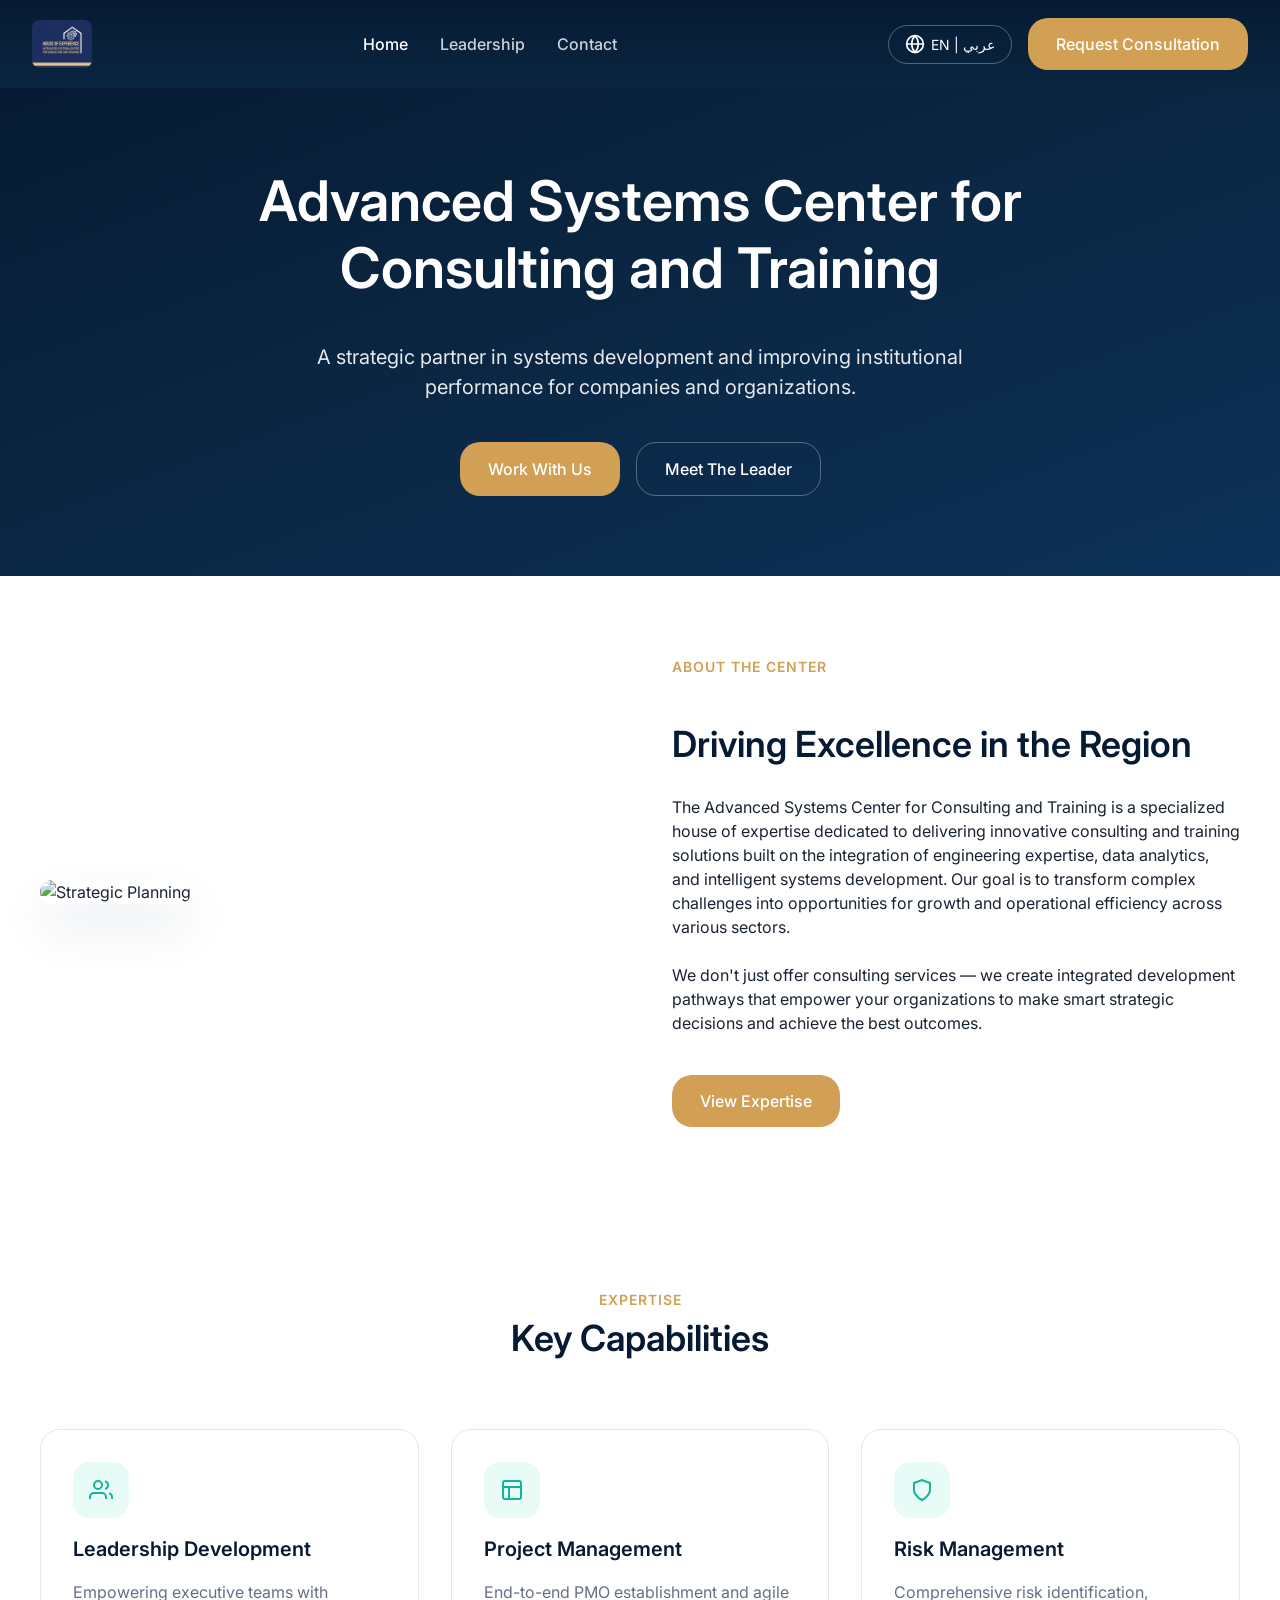
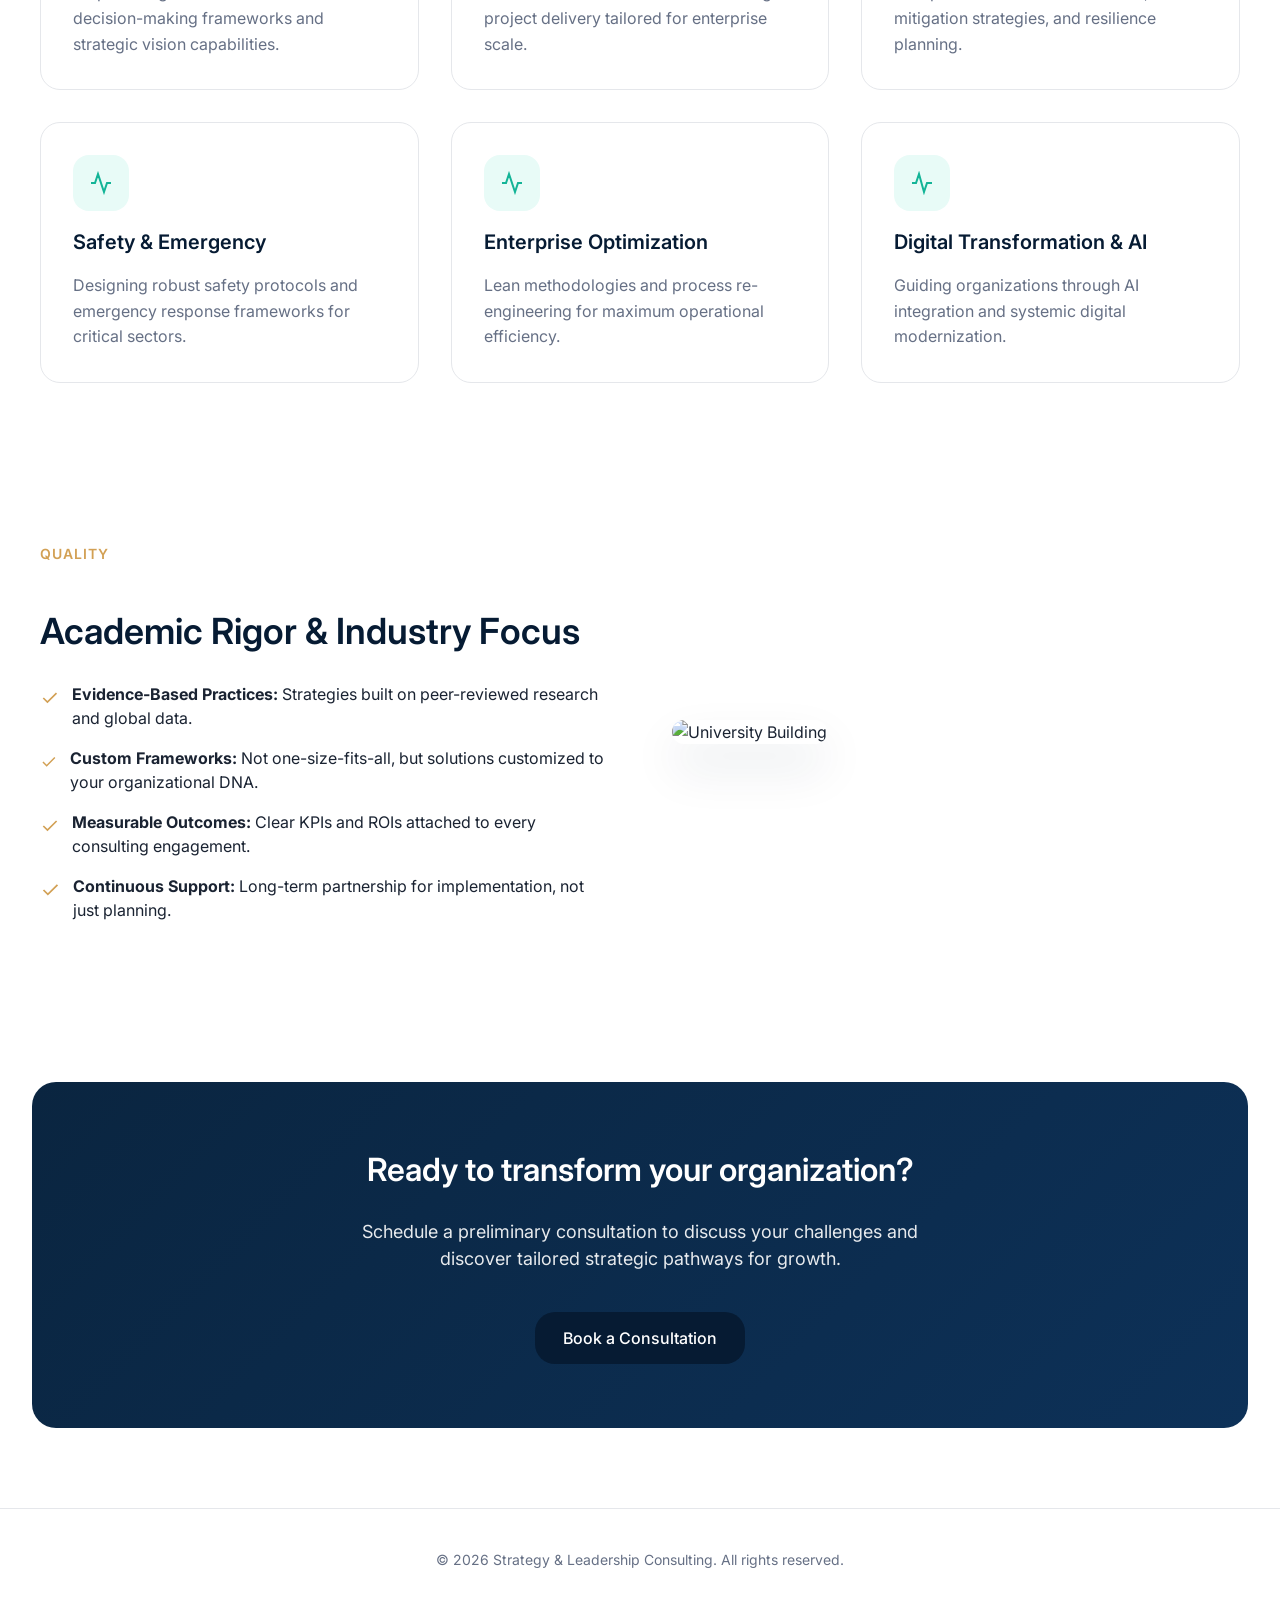
==== src/index.html @ 2aa575b3 "Initial commit: Khibra Consulting bilingual website Bilingual (EN + AR) consulting website for Advan" ====
<!DOCTYPE html>
<html lang="en">
<head>
  <meta charset="UTF-8">
  <meta name="viewport" content="width=device-width, initial-scale=1.0">
  <title>Global Consultant | Strategy & Leadership</title>
  <link rel="preconnect" href="https://fonts.googleapis.com">
  <link rel="preconnect" href="https://fonts.gstatic.com" crossorigin>
  <link href="https://fonts.googleapis.com/css2?family=Inter:wght@400;500;600;700&display=swap" rel="stylesheet">
  <link rel="stylesheet" href="styles.css">
</head>
<body>
  
  <nav class="navbar">
    <div class="logo flex items-center gap-4">
      <img src="assets/images/logo.png" alt="Logo">
    </div>
    
    <ul class="nav-links">
      <li><a href="index.html" class="active">Home</a></li>
      <li><a href="leadership.html">Leadership</a></li>
      <li><a href="contact.html">Contact</a></li>
    </ul>
    
    <div class="flex items-center gap-4">
      <a href="index-ar.html" class="lang-toggle">
        <svg width="20" height="20" viewBox="0 0 24 24" fill="none" stroke="currentColor" stroke-width="2" stroke-linecap="round" stroke-linejoin="round"><circle cx="12" cy="12" r="10"></circle><path d="M12 2a15.3 15.3 0 0 1 4 10 15.3 15.3 0 0 1-4 10 15.3 15.3 0 0 1-4-10 15.3 15.3 0 0 1 4-10z"></path><path d="M2 12h20"></path></svg>
        <span>EN | عربي</span>
      </a>
      <a href="contact.html" class="btn btn-primary">Request Consultation</a>
    </div>
  </nav>

  <header class="hero">
    <h1>Advanced Systems Center for Consulting and Training</h1>
    <p>A strategic partner in systems development and improving institutional performance for companies and organizations.</p>
    
    <div class="flex gap-4">
      <a href="contact.html" class="btn btn-primary">Work With Us</a>
      <a href="leadership.html" class="btn btn-outline">Meet The Leader</a>
    </div>
  </header>

  <section class="section bg-light">
    <div class="split-section">
      <div class="split-image">
        <img src="https://images.unsplash.com/photo-1616039947305-f1070c647429?crop=entropy&cs=tinysrgb&fit=max&fm=jpg&ixlib=rb-4.1.0&q=80&w=1080" alt="Strategic Planning">
      </div>
      <div class="split-content">
        <span class="section-tag">About The Center</span>
        <h2 class="section-title">Driving Excellence in the Region</h2>
        <p>The Advanced Systems Center for Consulting and Training is a specialized house of expertise dedicated to delivering innovative consulting and training solutions built on the integration of engineering expertise, data analytics, and intelligent systems development. Our goal is to transform complex challenges into opportunities for growth and operational efficiency across various sectors.</p>
        <p>We don't just offer consulting services — we create integrated development pathways that empower your organizations to make smart strategic decisions and achieve the best outcomes.</p>
        <a href="leadership.html" class="btn btn-primary" style="align-self: flex-start; margin-top: 16px;">View Expertise</a>
      </div>
    </div>
  </section>

  <section class="section">
    <div class="section-header">
      <span class="section-tag">Expertise</span>
      <h2 class="section-title">Key Capabilities</h2>
    </div>
    
    <div class="capabilities-grid">
      <div class="card">
        <div class="card-icon">
          <svg width="24" height="24" viewBox="0 0 24 24" fill="none" stroke="currentColor" stroke-width="2"><path d="M17 21v-2a4 4 0 0 0-4-4H5a4 4 0 0 0-4 4v2"></path><circle cx="9" cy="7" r="4"></circle><path d="M23 21v-2a4 4 0 0 0-3-3.87"></path><path d="M16 3.13a4 4 0 0 1 0 7.75"></path></svg>
        </div>
        <h3>Leadership Development</h3>
        <p>Empowering executive teams with decision-making frameworks and strategic vision capabilities.</p>
      </div>

      <div class="card">
        <div class="card-icon">
          <svg width="24" height="24" viewBox="0 0 24 24" fill="none" stroke="currentColor" stroke-width="2"><rect x="3" y="3" width="18" height="18" rx="2" ry="2"></rect><line x1="3" y1="9" x2="21" y2="9"></line><line x1="9" y1="21" x2="9" y2="9"></line></svg>
        </div>
        <h3>Project Management</h3>
        <p>End-to-end PMO establishment and agile project delivery tailored for enterprise scale.</p>
      </div>

      <div class="card">
        <div class="card-icon">
          <svg width="24" height="24" viewBox="0 0 24 24" fill="none" stroke="currentColor" stroke-width="2"><path d="M12 22s8-4 8-10V5l-8-3-8 3v7c0 6 8 10 8 10z"></path></svg>
        </div>
        <h3>Risk Management</h3>
        <p>Comprehensive risk identification, mitigation strategies, and resilience planning.</p>
      </div>

      <div class="card">
        <div class="card-icon">
          <svg width="24" height="24" viewBox="0 0 24 24" fill="none" stroke="currentColor" stroke-width="2"><path d="M22 12h-4l-3 9L9 3l-3 9H2"></path></svg>
        </div>
        <h3>Safety & Emergency</h3>
        <p>Designing robust safety protocols and emergency response frameworks for critical sectors.</p>
      </div>

      <div class="card">
        <div class="card-icon">
          <svg width="24" height="24" viewBox="0 0 24 24" fill="none" stroke="currentColor" stroke-width="2"><polyline points="22 12 18 12 15 21 9 3 6 12 2 12"></polyline></svg>
        </div>
        <h3>Enterprise Optimization</h3>
        <p>Lean methodologies and process re-engineering for maximum operational efficiency.</p>
      </div>

      <div class="card">
        <div class="card-icon">
          <svg width="24" height="24" viewBox="0 0 24 24" fill="none" stroke="currentColor" stroke-width="2"><path d="M2 12h4l3-9 5 18 3-9h5"></path></svg>
        </div>
        <h3>Digital Transformation & AI</h3>
        <p>Guiding organizations through AI integration and systemic digital modernization.</p>
      </div>
    </div>
  </section>

  <section class="section bg-light">
    <div class="split-section">
      <div class="split-content">
        <span class="section-tag">Quality</span>
        <h2 class="section-title">Academic Rigor & Industry Focus</h2>
        <ul class="bullet-list">
          <li class="bullet-item">
            <svg class="bullet-icon" width="24" height="24" viewBox="0 0 24 24" fill="none" stroke="currentColor" stroke-width="2"><polyline points="20 6 9 17 4 12"></polyline></svg>
            <p><strong>Evidence-Based Practices:</strong> Strategies built on peer-reviewed research and global data.</p>
          </li>
          <li class="bullet-item">
            <svg class="bullet-icon" width="24" height="24" viewBox="0 0 24 24" fill="none" stroke="currentColor" stroke-width="2"><polyline points="20 6 9 17 4 12"></polyline></svg>
            <p><strong>Custom Frameworks:</strong> Not one-size-fits-all, but solutions customized to your organizational DNA.</p>
          </li>
          <li class="bullet-item">
            <svg class="bullet-icon" width="24" height="24" viewBox="0 0 24 24" fill="none" stroke="currentColor" stroke-width="2"><polyline points="20 6 9 17 4 12"></polyline></svg>
            <p><strong>Measurable Outcomes:</strong> Clear KPIs and ROIs attached to every consulting engagement.</p>
          </li>
          <li class="bullet-item">
            <svg class="bullet-icon" width="24" height="24" viewBox="0 0 24 24" fill="none" stroke="currentColor" stroke-width="2"><polyline points="20 6 9 17 4 12"></polyline></svg>
            <p><strong>Continuous Support:</strong> Long-term partnership for implementation, not just planning.</p>
          </li>
        </ul>
      </div>
      <div class="split-image">
        <img src="https://images.unsplash.com/photo-1616039947305-f1070c647429?crop=entropy&cs=tinysrgb&fit=max&fm=jpg&ixlib=rb-4.1.0&q=80&w=1080" alt="University Building">
      </div>
    </div>
  </section>

  <div class="cta-section">
    <h2>Ready to transform your organization?</h2>
    <p>Schedule a preliminary consultation to discuss your challenges and discover tailored strategic pathways for growth.</p>
    <a href="contact.html" class="btn btn-primary" style="background-color: var(--color-primary); margin-top: 16px;">Book a Consultation</a>
  </div>

  <footer>
    <p>&copy; 2026 Strategy & Leadership Consulting. All rights reserved.</p>
  </footer>

  <script src="script.js"></script>
</body>
</html>
---- src/styles.css ----
:root {
  /* Brand Colors */
  --color-primary: #061B33;
  --color-primary-light: #0D3158;
  --color-secondary: #0A2540;
  
  --color-accent: #D2A054;
  --color-accent-hover: #C5944E;
  
  --color-mint: #E8FBF7;
  --color-mint-dark: #13B497;
  
  /* Text Colors */
  --text-dark: #1A2332;
  --text-light: #667085;
  --text-white: #FFFFFF;
  
  /* Backgrounds */
  --bg-white: #FFFFFF;
  --bg-light: #F9FAFB;
  
  /* Layout */
  --max-width: 1200px;
  --navbar-height: 88px;
  --border-radius: 20px;
}

* {
  margin: 0;
  padding: 0;
  box-sizing: border-box;
}

body {
  font-family: 'Inter', -apple-system, sans-serif;
  color: var(--text-dark);
  background-color: var(--bg-white);
  line-height: 1.5;
}

/* Utilities */
.container {
  max-width: var(--max-width);
  margin: 0 auto;
  padding: 0 32px;
}

.flex { display: flex; }
.flex-col { display: flex; flex-direction: column; }
.items-center { align-items: center; }
.justify-between { justify-content: space-between; }
.justify-center { justify-content: center; }
.gap-4 { gap: 16px; }
.gap-8 { gap: 32px; }

/* Buttons */
.btn {
  display: inline-flex;
  align-items: center;
  justify-content: center;
  padding: 14px 28px;
  border-radius: var(--border-radius);
  font-weight: 500;
  cursor: pointer;
  text-decoration: none;
  transition: all 0.2s;
  border: none;
}

.btn-primary {
  background: var(--color-accent);
  color: var(--bg-white);
}

.btn-primary:hover {
  background: var(--color-accent-hover);
}

.btn-outline {
  background: transparent;
  color: var(--text-white);
  border: 1px solid rgba(255, 255, 255, 0.3);
}

.btn-outline:hover {
  background: rgba(255, 255, 255, 0.1);
}

/* Navbar */
.navbar {
  height: var(--navbar-height);
  background: linear-gradient(180deg, var(--color-primary) 0%, var(--color-secondary) 100%);
  display: flex;
  align-items: center;
  padding: 0 32px;
  justify-content: space-between;
}

.nav-links {
  display: flex;
  gap: 32px;
  list-style: none;
}

.nav-links a {
  color: var(--text-white);
  text-decoration: none;
  font-weight: 500;
  opacity: 0.8;
  transition: opacity 0.2s;
}

.nav-links a:hover, .nav-links a.active {
  opacity: 1;
}

.logo img {
  height: 48px;
  border-radius: 8px; /* Optional if logo requires background */
}

/* Language Toggle */
.lang-toggle {
  display: flex;
  align-items: center;
  gap: 6px;
  padding: 8px 16px;
  border-radius: 20px;
  border: 1px solid rgba(255, 255, 255, 0.3);
  color: var(--text-white);
  text-decoration: none;
  font-size: 14px;
}

.lang-toggle:hover {
  background: rgba(255, 255, 255, 0.1);
}

/* RTL Support */
[dir="rtl"] {
  text-align: right;
}

[dir="rtl"] .nav-links {
  flex-direction: row-reverse;
}

/* Hero Section */
.hero {
  padding: 80px 32px;
  background: linear-gradient(160deg, var(--color-primary) 0%, var(--color-secondary) 40%, var(--color-primary-light) 100%);
  color: var(--text-white);
  text-align: center;
  display: flex;
  flex-direction: column;
  align-items: center;
  gap: 40px;
}

.hero h1 {
  font-size: 56px;
  font-weight: 600;
  max-width: 900px;
  line-height: 1.2;
}

.hero p {
  font-size: 20px;
  max-width: 700px;
  opacity: 0.9;
}

.hero-stats {
  display: flex;
  gap: 48px;
  margin-top: 24px;
}

.stat-item {
  display: flex;
  flex-direction: column;
  align-items: center;
  gap: 8px;
}

.stat-value {
  font-size: 32px;
  font-weight: 700;
  color: var(--color-accent);
}

.stat-label {
  font-size: 14px;
  opacity: 0.8;
}

/* Section Common */
.section {
  padding: 80px 32px;
}

.section-header {
  text-align: center;
  margin-bottom: 64px;
}

.section-tag {
  color: var(--color-accent);
  font-weight: 600;
  font-size: 14px;
  text-transform: uppercase;
  letter-spacing: 1px;
  margin-bottom: 16px;
}

.section-title {
  font-size: 36px;
  font-weight: 600;
  color: var(--color-primary);
}

/* Capabilities Grid */
.capabilities-grid {
  display: grid;
  grid-template-columns: repeat(auto-fit, minmax(300px, 1fr));
  gap: 32px;
  max-width: 1200px;
  margin: 0 auto;
}

.card {
  padding: 32px;
  background: var(--bg-white);
  border-radius: var(--border-radius);
  border: 1px solid #E5E7EB;
  transition: transform 0.2s, box-shadow 0.2s;
  display: flex;
  flex-direction: column;
  gap: 16px;
}

.card:hover {
  transform: translateY(-4px);
  box-shadow: 0 12px 24px rgba(0,0,0,0.05);
}

.card-icon {
  width: 56px;
  height: 56px;
  background: var(--color-mint);
  border-radius: 16px;
  display: flex;
  align-items: center;
  justify-content: center;
  color: var(--color-mint-dark);
}

.card h3 {
  font-size: 20px;
  font-weight: 600;
  color: var(--color-primary);
}

.card p {
  color: var(--text-light);
  line-height: 1.6;
}

/* Split Section (Rigor / About) */
.split-section {
  display: flex;
  align-items: center;
  gap: 64px;
  max-width: 1200px;
  margin: 0 auto;
}

[dir="rtl"] .split-section {
  flex-direction: row-reverse;
}

.split-content {
  flex: 1;
  display: flex;
  flex-direction: column;
  gap: 24px;
}

.split-image {
  flex: 1;
}

.split-image img {
  width: 100%;
  border-radius: var(--border-radius);
  box-shadow: 0 24px 48px rgba(10, 37, 64, 0.1);
}

.bullet-list {
  display: flex;
  flex-direction: column;
  gap: 16px;
  list-style: none;
}

.bullet-item {
  display: flex;
  align-items: flex-start;
  gap: 12px;
}

.bullet-icon {
  color: var(--color-accent);
  margin-top: 4px;
}

/* CTA Section */
.cta-section {
  background: linear-gradient(135deg, var(--color-secondary) 0%, var(--color-primary-light) 100%);
  margin: 80px 32px;
  border-radius: 24px;
  padding: 64px;
  text-align: center;
  color: var(--text-white);
  display: flex;
  flex-direction: column;
  align-items: center;
  gap: 24px;
}

.cta-section h2 {
  font-size: 32px;
  font-weight: 600;
}

.cta-section p {
  font-size: 18px;
  opacity: 0.9;
  max-width: 600px;
}

/* Profile Card */
.profile-card {
  max-width: 800px;
  margin: -80px auto 80px;
  background: var(--bg-white);
  border-radius: 24px;
  box-shadow: 0 12px 32px rgba(0,0,0,0.08);
  padding: 48px;
  display: flex;
  align-items: center;
  gap: 48px;
  position: relative;
  z-index: 10;
}

[dir="rtl"] .profile-card {
  flex-direction: row-reverse;
}

.profile-image {
  width: 200px;
  height: 200px;
  border-radius: 50%;
  object-fit: cover;
  border: 4px solid var(--bg-white);
  box-shadow: 0 8px 16px rgba(0,0,0,0.1);
}

.profile-info h1 {
  font-size: 32px;
  color: var(--color-primary);
  margin-bottom: 8px;
}

.profile-role {
  color: var(--color-accent);
  font-weight: 500;
  margin-bottom: 24px;
}

.profile-bio {
  color: var(--text-light);
  line-height: 1.6;
  margin-bottom: 24px;
}

.tags {
  display: flex;
  flex-wrap: wrap;
  gap: 8px;
}

.tag {
  background: var(--color-mint);
  color: var(--color-mint-dark);
  padding: 6px 16px;
  border-radius: 100px;
  font-size: 14px;
  font-weight: 500;
}

/* Contact Layout */
.contact-layout {
  display: flex;
  gap: 64px;
  max-width: 1200px;
  margin: -80px auto 80px;
  position: relative;
  z-index: 10;
}

[dir="rtl"] .contact-layout {
  flex-direction: row-reverse;
}

.contact-form {
  flex: 3;
  background: var(--bg-white);
  border-radius: 24px;
  padding: 48px;
  box-shadow: 0 12px 32px rgba(0,0,0,0.08);
  display: flex;
  flex-direction: column;
  gap: 24px;
}

.form-group {
  display: flex;
  flex-direction: column;
  gap: 8px;
}

.form-group label {
  font-size: 14px;
  font-weight: 500;
  color: var(--text-dark);
}

.form-group input, 
.form-group textarea {
  padding: 16px;
  border: 1px solid #E5E7EB;
  border-radius: 12px;
  font-family: inherit;
  font-size: 16px;
  transition: border-color 0.2s;
}

.form-group input:focus, 
.form-group textarea:focus {
  outline: none;
  border-color: var(--color-accent);
}

.contact-info-panel {
  flex: 2;
  display: flex;
  flex-direction: column;
  gap: 32px;
  padding-top: 24px;
}

.info-item {
  display: flex;
  align-items: center;
  gap: 16px;
}

[dir="rtl"] .info-item {
  flex-direction: row-reverse;
}

.info-icon {
  width: 52px;
  height: 52px;
  background: linear-gradient(135deg, var(--color-mint) 0%, var(--bg-white) 100%);
  border-radius: 14px;
  display: flex;
  align-items: center;
  justify-content: center;
  color: var(--color-mint-dark);
  border: 1px solid #E5E7EB;
}

.info-details h4 {
  font-size: 16px;
  color: var(--color-primary);
  margin-bottom: 2px;
}

.info-details a, .info-details p {
  color: var(--text-light);
  text-decoration: none;
  font-size: 15px;
}

.map-container {
  width: 100%;
  aspect-ratio: 4/3;
  border-radius: 20px;
  margin-top: 16px;
  overflow: hidden;
}

.map-container iframe {
  width: 100%;
  height: 100%;
  border: 0;
}

/* Footer */
footer {
  text-align: center;
  padding: 40px;
  color: var(--text-light);
  border-top: 1px solid #E5E7EB;
  font-size: 14px;
}
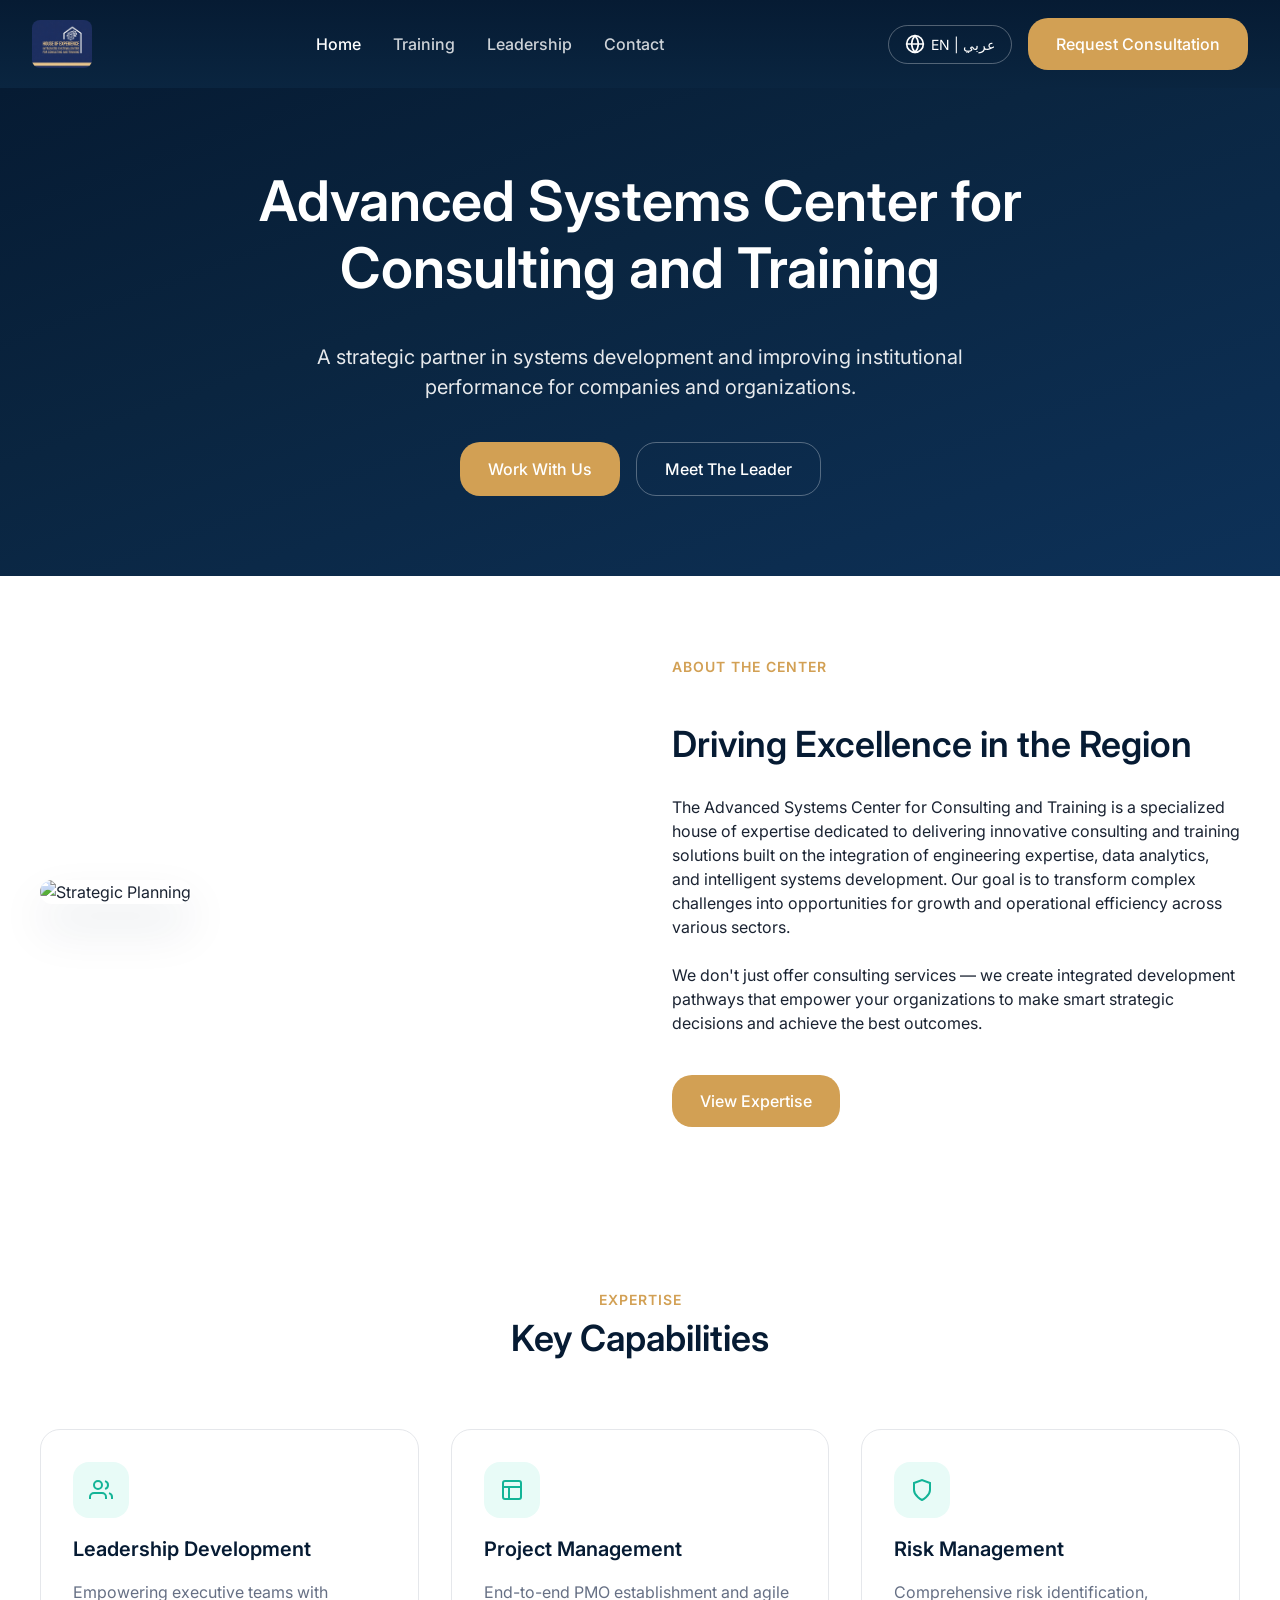
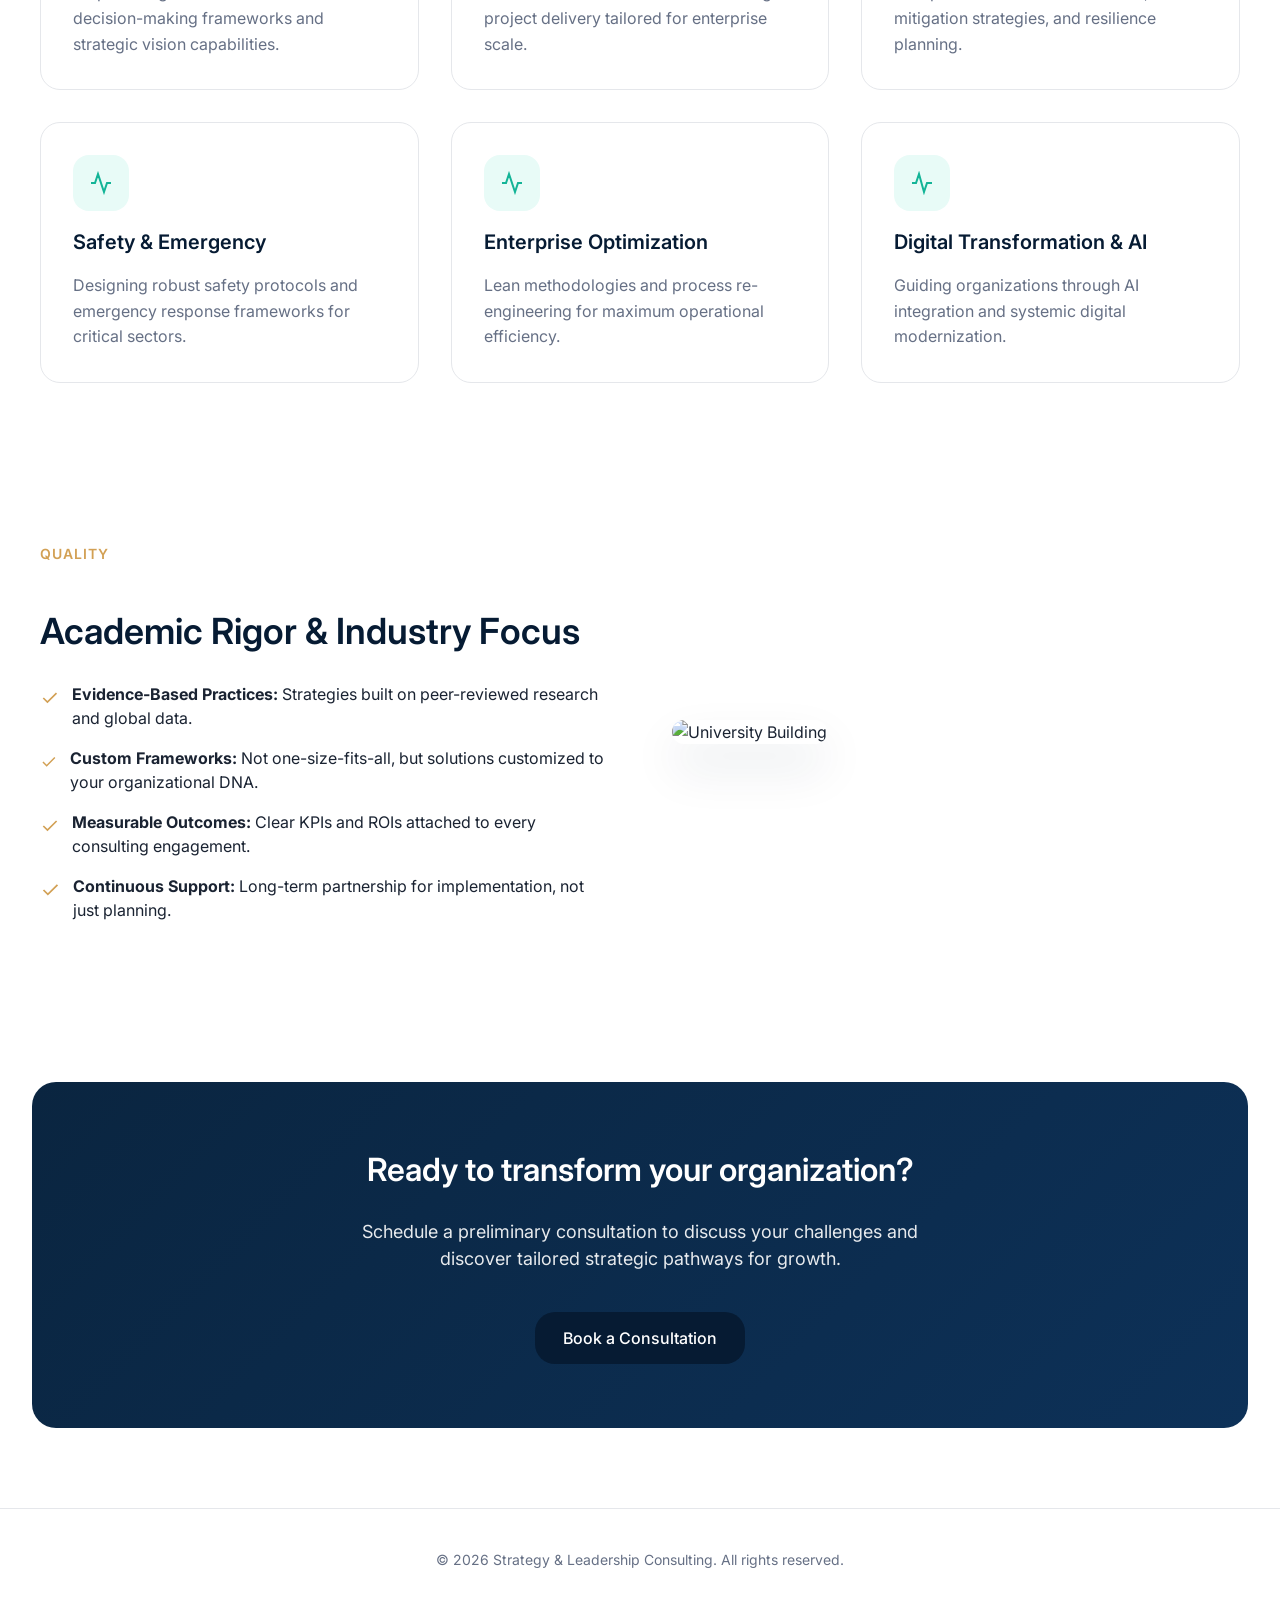
==== commit de27eb88: "feat: add Training page with Standard and Enterprise packages - New training.html and training-ar.ht" ====
--- a/src/index.html
+++ b/src/index.html
@@ -18,6 +18,7 @@
     
     <ul class="nav-links">
       <li><a href="index.html" class="active">Home</a></li>
+      <li><a href="training.html">Training</a></li>
       <li><a href="leadership.html">Leadership</a></li>
       <li><a href="contact.html">Contact</a></li>
     </ul>
--- a/src/styles.css
+++ b/src/styles.css
@@ -509,6 +509,636 @@
   border: 0;
 }
 
+/* ==================== TRAINING PAGE ==================== */
+
+/* Training Hero */
+.training-hero {
+  padding: 80px 32px 60px;
+  position: relative;
+  overflow: hidden;
+}
+
+.training-hero::before {
+  content: '';
+  position: absolute;
+  top: -50%;
+  right: -20%;
+  width: 600px;
+  height: 600px;
+  background: radial-gradient(circle, rgba(210, 160, 84, 0.08) 0%, transparent 70%);
+  border-radius: 50%;
+  pointer-events: none;
+}
+
+.training-hero-badge {
+  display: inline-block;
+  padding: 8px 20px;
+  background: rgba(210, 160, 84, 0.15);
+  color: var(--color-accent);
+  border-radius: 100px;
+  font-size: 13px;
+  font-weight: 600;
+  letter-spacing: 1px;
+  text-transform: uppercase;
+  margin-bottom: 24px;
+  backdrop-filter: blur(10px);
+  border: 1px solid rgba(210, 160, 84, 0.2);
+}
+
+.training-hero-stats {
+  display: flex;
+  align-items: center;
+  gap: 32px;
+  margin-top: 32px;
+  padding: 24px 40px;
+  background: rgba(255, 255, 255, 0.06);
+  border-radius: 16px;
+  border: 1px solid rgba(255, 255, 255, 0.1);
+  backdrop-filter: blur(12px);
+}
+
+.training-stat {
+  display: flex;
+  flex-direction: column;
+  align-items: center;
+  gap: 4px;
+}
+
+.training-stat-number {
+  font-size: 36px;
+  font-weight: 800;
+  color: var(--color-accent);
+  line-height: 1;
+}
+
+.training-stat-label {
+  font-size: 13px;
+  opacity: 0.7;
+  text-transform: uppercase;
+  letter-spacing: 0.5px;
+}
+
+.training-stat-divider {
+  width: 1px;
+  height: 40px;
+  background: rgba(255, 255, 255, 0.15);
+}
+
+/* Section Toggle */
+.training-toggle-container {
+  display: flex;
+  gap: 8px;
+  justify-content: center;
+  padding: 6px;
+  background: var(--bg-light);
+  border-radius: 16px;
+  max-width: 500px;
+  margin: 0 auto;
+  border: 1px solid #E5E7EB;
+}
+
+.training-toggle-btn {
+  display: flex;
+  align-items: center;
+  gap: 10px;
+  padding: 16px 28px;
+  border-radius: 12px;
+  font-weight: 600;
+  font-size: 15px;
+  cursor: pointer;
+  border: none;
+  background: transparent;
+  color: var(--text-light);
+  transition: all 0.3s cubic-bezier(0.4, 0, 0.2, 1);
+  font-family: inherit;
+  flex: 1;
+  justify-content: center;
+}
+
+.training-toggle-btn:hover {
+  color: var(--color-primary);
+}
+
+.training-toggle-btn.active {
+  background: var(--color-primary);
+  color: var(--text-white);
+  box-shadow: 0 4px 16px rgba(6, 27, 51, 0.25);
+}
+
+/* Section Subtitle */
+.section-subtitle {
+  color: var(--text-light);
+  font-size: 17px;
+  max-width: 600px;
+  margin: 12px auto 0;
+  line-height: 1.6;
+}
+
+/* Training Grid */
+.training-grid {
+  display: grid;
+  grid-template-columns: repeat(auto-fit, minmax(340px, 1fr));
+  gap: 28px;
+  max-width: 1200px;
+  margin: 0 auto;
+}
+
+/* Training Card */
+.training-card {
+  background: var(--bg-white);
+  border-radius: 20px;
+  padding: 32px;
+  border: 1px solid #E5E7EB;
+  display: flex;
+  flex-direction: column;
+  gap: 16px;
+  transition: all 0.35s cubic-bezier(0.4, 0, 0.2, 1);
+  position: relative;
+  overflow: hidden;
+  opacity: 0;
+  transform: translateY(24px);
+}
+
+.training-card.animate-in {
+  opacity: 1;
+  transform: translateY(0);
+}
+
+.training-card::before {
+  content: '';
+  position: absolute;
+  top: 0;
+  left: 0;
+  right: 0;
+  height: 3px;
+  background: linear-gradient(90deg, var(--color-accent), var(--color-mint-dark));
+  opacity: 0;
+  transition: opacity 0.3s;
+}
+
+.training-card:hover {
+  transform: translateY(-6px);
+  box-shadow: 0 20px 40px rgba(6, 27, 51, 0.08);
+  border-color: rgba(210, 160, 84, 0.3);
+}
+
+.training-card:hover::before {
+  opacity: 1;
+}
+
+.training-card-header {
+  display: flex;
+  justify-content: space-between;
+  align-items: flex-start;
+}
+
+.training-card-icon {
+  width: 56px;
+  height: 56px;
+  background: linear-gradient(135deg, var(--color-mint) 0%, rgba(19, 180, 151, 0.1) 100%);
+  border-radius: 16px;
+  display: flex;
+  align-items: center;
+  justify-content: center;
+  color: var(--color-mint-dark);
+  transition: transform 0.3s;
+}
+
+.training-card:hover .training-card-icon {
+  transform: scale(1.08);
+}
+
+.training-card-icon--accent {
+  background: linear-gradient(135deg, rgba(210, 160, 84, 0.12) 0%, rgba(210, 160, 84, 0.05) 100%);
+  color: var(--color-accent);
+}
+
+.training-card-number {
+  font-size: 48px;
+  font-weight: 800;
+  color: rgba(6, 27, 51, 0.04);
+  line-height: 1;
+}
+
+.training-card h3 {
+  font-size: 20px;
+  font-weight: 700;
+  color: var(--color-primary);
+}
+
+.training-card > p {
+  color: var(--text-light);
+  font-size: 14px;
+  line-height: 1.6;
+}
+
+/* Course List */
+.training-course-list {
+  list-style: none;
+  display: flex;
+  flex-direction: column;
+  gap: 8px;
+  margin-top: 8px;
+  flex: 1;
+}
+
+.training-course-list li {
+  font-size: 14px;
+  color: var(--text-dark);
+  padding: 8px 12px;
+  background: var(--bg-light);
+  border-radius: 8px;
+  transition: all 0.2s;
+  position: relative;
+  padding-left: 28px;
+}
+
+.training-course-list li::before {
+  content: '';
+  position: absolute;
+  left: 12px;
+  top: 50%;
+  transform: translateY(-50%);
+  width: 6px;
+  height: 6px;
+  border-radius: 50%;
+  background: var(--color-accent);
+}
+
+.training-course-list li:hover {
+  background: rgba(210, 160, 84, 0.06);
+}
+
+/* Card Footer */
+.training-card-footer {
+  display: flex;
+  justify-content: space-between;
+  align-items: center;
+  margin-top: 16px;
+  padding-top: 16px;
+  border-top: 1px solid #E5E7EB;
+}
+
+.training-course-count {
+  font-size: 13px;
+  font-weight: 600;
+  color: var(--color-mint-dark);
+  background: var(--color-mint);
+  padding: 4px 12px;
+  border-radius: 100px;
+}
+
+.training-card-btn {
+  display: inline-flex;
+  align-items: center;
+  gap: 6px;
+  padding: 10px 20px;
+  background: var(--color-primary);
+  color: var(--text-white);
+  border-radius: 10px;
+  font-size: 13px;
+  font-weight: 600;
+  text-decoration: none;
+  transition: all 0.2s;
+}
+
+.training-card-btn:hover {
+  background: var(--color-primary-light);
+  transform: translateY(-1px);
+  box-shadow: 0 4px 12px rgba(6, 27, 51, 0.2);
+}
+
+/* Quote Form */
+.training-form-container {
+  max-width: 800px;
+  margin: 0 auto;
+}
+
+.training-quote-form {
+  background: var(--bg-white);
+  border-radius: 24px;
+  padding: 48px;
+  box-shadow: 0 12px 32px rgba(0, 0, 0, 0.06);
+  display: flex;
+  flex-direction: column;
+  gap: 24px;
+  border: 1px solid #E5E7EB;
+}
+
+.training-form-row {
+  display: flex;
+  gap: 20px;
+}
+
+.training-form-row .form-group {
+  flex: 1;
+}
+
+.training-quote-form select {
+  padding: 16px;
+  border: 1px solid #E5E7EB;
+  border-radius: 12px;
+  font-family: inherit;
+  font-size: 16px;
+  background: var(--bg-white);
+  color: var(--text-dark);
+  cursor: pointer;
+  transition: border-color 0.2s;
+  width: 100%;
+  appearance: none;
+  background-image: url("data:image/svg+xml,%3Csvg width='12' height='8' viewBox='0 0 12 8' fill='none' xmlns='http://www.w3.org/2000/svg'%3E%3Cpath d='M1 1L6 6L11 1' stroke='%23667085' stroke-width='2' stroke-linecap='round'/%3E%3C/svg%3E");
+  background-repeat: no-repeat;
+  background-position: right 16px center;
+}
+
+.training-quote-form select:focus {
+  outline: none;
+  border-color: var(--color-accent);
+}
+
+.training-submit-btn {
+  display: inline-flex;
+  align-items: center;
+  gap: 10px;
+  align-self: flex-start;
+  padding: 16px 32px;
+  font-size: 16px;
+  margin-top: 8px;
+}
+
+/* Enterprise Section */
+.enterprise-layout {
+  display: flex;
+  gap: 40px;
+  max-width: 1200px;
+  margin: 0 auto;
+  align-items: flex-start;
+}
+
+.enterprise-main {
+  flex: 3;
+  display: flex;
+  flex-direction: column;
+  gap: 32px;
+}
+
+.enterprise-feature-card {
+  background: linear-gradient(135deg, var(--color-primary) 0%, var(--color-secondary) 100%);
+  border-radius: 24px;
+  padding: 40px;
+  color: var(--text-white);
+  display: flex;
+  flex-direction: column;
+  gap: 16px;
+}
+
+.enterprise-feature-icon {
+  width: 64px;
+  height: 64px;
+  background: rgba(210, 160, 84, 0.15);
+  border-radius: 16px;
+  display: flex;
+  align-items: center;
+  justify-content: center;
+  color: var(--color-accent);
+  border: 1px solid rgba(210, 160, 84, 0.2);
+}
+
+.enterprise-feature-card h3 {
+  font-size: 24px;
+  font-weight: 700;
+}
+
+.enterprise-feature-card p {
+  opacity: 0.85;
+  line-height: 1.7;
+  font-size: 16px;
+}
+
+.enterprise-benefits-grid {
+  display: grid;
+  grid-template-columns: repeat(2, 1fr);
+  gap: 20px;
+}
+
+.enterprise-benefit {
+  display: flex;
+  gap: 16px;
+  padding: 24px;
+  background: var(--bg-white);
+  border-radius: 16px;
+  border: 1px solid #E5E7EB;
+  transition: all 0.3s;
+  opacity: 0;
+  transform: translateY(16px);
+}
+
+.enterprise-benefit.animate-in {
+  opacity: 1;
+  transform: translateY(0);
+}
+
+.enterprise-benefit:hover {
+  box-shadow: 0 8px 24px rgba(0, 0, 0, 0.05);
+  border-color: rgba(210, 160, 84, 0.3);
+}
+
+.enterprise-benefit-icon {
+  width: 40px;
+  height: 40px;
+  background: var(--color-mint);
+  border-radius: 10px;
+  display: flex;
+  align-items: center;
+  justify-content: center;
+  color: var(--color-mint-dark);
+  flex-shrink: 0;
+}
+
+.enterprise-benefit h4 {
+  font-size: 16px;
+  font-weight: 600;
+  color: var(--color-primary);
+  margin-bottom: 4px;
+}
+
+.enterprise-benefit p {
+  font-size: 14px;
+  color: var(--text-light);
+  line-height: 1.5;
+}
+
+/* Enterprise Contact Card */
+.enterprise-contact-card {
+  flex: 1.5;
+  background: var(--bg-white);
+  border-radius: 24px;
+  padding: 36px;
+  border: 1px solid #E5E7EB;
+  box-shadow: 0 12px 32px rgba(0, 0, 0, 0.06);
+  display: flex;
+  flex-direction: column;
+  gap: 24px;
+  position: sticky;
+  top: 120px;
+}
+
+.enterprise-contact-badge {
+  display: inline-block;
+  width: fit-content;
+  padding: 6px 16px;
+  background: linear-gradient(135deg, var(--color-accent), #E8B85E);
+  color: var(--bg-white);
+  font-size: 12px;
+  font-weight: 700;
+  letter-spacing: 1px;
+  text-transform: uppercase;
+  border-radius: 100px;
+}
+
+.enterprise-contact-card h3 {
+  font-size: 22px;
+  font-weight: 700;
+  color: var(--color-primary);
+}
+
+.enterprise-contact-card > p {
+  color: var(--text-light);
+  line-height: 1.6;
+  font-size: 15px;
+}
+
+.enterprise-contact-methods {
+  display: flex;
+  flex-direction: column;
+  gap: 12px;
+}
+
+.enterprise-contact-item {
+  display: flex;
+  align-items: center;
+  gap: 14px;
+  padding: 16px;
+  border-radius: 14px;
+  background: var(--bg-light);
+  text-decoration: none;
+  transition: all 0.2s;
+  border: 1px solid transparent;
+}
+
+.enterprise-contact-item:hover {
+  border-color: rgba(210, 160, 84, 0.3);
+  background: rgba(210, 160, 84, 0.04);
+}
+
+.enterprise-contact-icon {
+  width: 44px;
+  height: 44px;
+  background: linear-gradient(135deg, var(--color-primary), var(--color-primary-light));
+  border-radius: 12px;
+  display: flex;
+  align-items: center;
+  justify-content: center;
+  color: var(--text-white);
+  flex-shrink: 0;
+}
+
+.enterprise-contact-icon--whatsapp {
+  background: linear-gradient(135deg, #25D366, #128C7E);
+}
+
+.enterprise-contact-label {
+  display: block;
+  font-size: 12px;
+  color: var(--text-light);
+  font-weight: 500;
+}
+
+.enterprise-contact-value {
+  display: block;
+  font-size: 15px;
+  color: var(--color-primary);
+  font-weight: 600;
+}
+
+.enterprise-divider {
+  height: 1px;
+  background: #E5E7EB;
+}
+
+.enterprise-process h4 {
+  font-size: 15px;
+  font-weight: 600;
+  color: var(--color-primary);
+  margin-bottom: 16px;
+}
+
+.enterprise-step {
+  display: flex;
+  align-items: center;
+  gap: 12px;
+  padding: 8px 0;
+}
+
+.enterprise-step-num {
+  width: 28px;
+  height: 28px;
+  background: var(--color-mint);
+  color: var(--color-mint-dark);
+  border-radius: 50%;
+  display: flex;
+  align-items: center;
+  justify-content: center;
+  font-size: 13px;
+  font-weight: 700;
+  flex-shrink: 0;
+}
+
+.enterprise-step span {
+  font-size: 14px;
+  color: var(--text-dark);
+}
+
+.enterprise-cta-btn {
+  display: flex;
+  align-items: center;
+  justify-content: center;
+  gap: 10px;
+  width: 100%;
+  margin-top: 8px;
+}
+
+/* Responsive adjustments for training */
+@media (max-width: 900px) {
+  .training-grid {
+    grid-template-columns: 1fr;
+  }
+  .enterprise-layout {
+    flex-direction: column;
+  }
+  .enterprise-benefits-grid {
+    grid-template-columns: 1fr;
+  }
+  .enterprise-contact-card {
+    position: static;
+  }
+  .training-form-row {
+    flex-direction: column;
+  }
+  .training-hero-stats {
+    flex-direction: column;
+    gap: 16px;
+    padding: 24px;
+  }
+  .training-stat-divider {
+    width: 60px;
+    height: 1px;
+  }
+  .training-toggle-container {
+    flex-direction: column;
+  }
+}
+
 /* Footer */
 footer {
   text-align: center;
